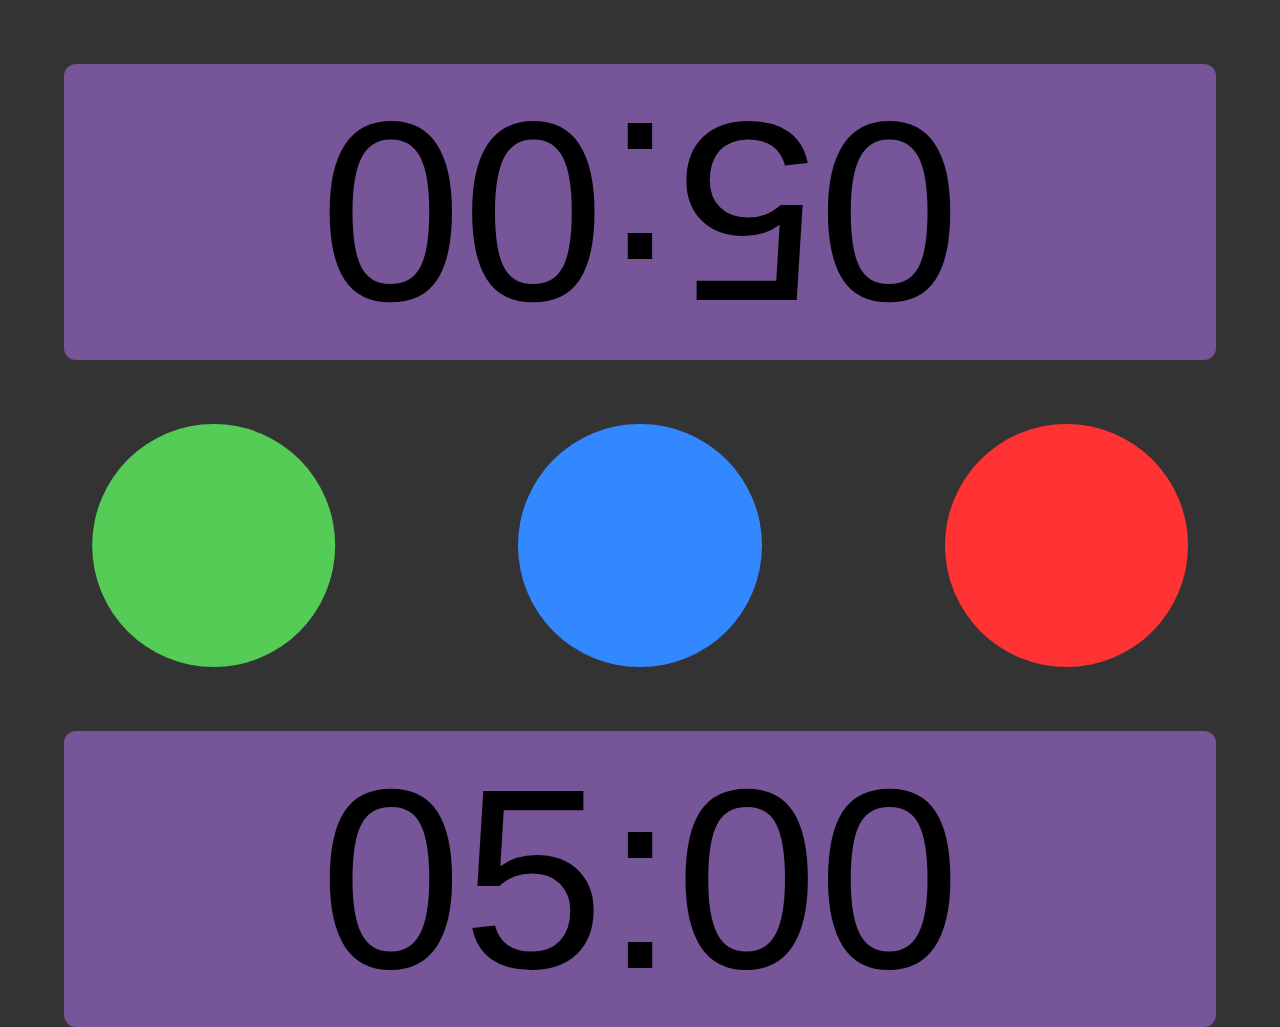
==== schach/index.html @ 60ca1ea5 "color picker enabled" ====
<!DOCTYPE html>
<html>
<head>
  <title>Simple Chess Clock</title>
  <meta name="description" content="A simple, pretty, online chess clock.
  Designed to be easy to use.">
  <style>
    body {
      background-color: #333;
      display: flex;
      margin: 0;
      padding: 0;
      flex-direction: column;
      align-content: space-between;
      height: 100vh;
      weight: 100vw;
    }
    .timer  {
      background: #759;
      align-items: center;
      align-content: center;
      /* font-size: 15vw; */
      width: 90%;
      height: 100%;
      display: flex;
      align-items: center;
      justify-content: center;
      text-align: center;
      line-height: 1;
      padding: 0;
      margin: 5%;
      color: white;
      border-radius: 12px;
      /* border: 5px solid #AAA; */
    }
    .timer input {
      /* margin: 47% 0 0; */
      font-size: 20vw;
      text-align: center;
      vertical-align: center;
      width: 80%;
      border: 5px black;
      background: none;
      align-items: center;
    }
    div.reverse {
      transform: rotate(180deg);
    }
    .running {
      background: #419871;
    }
    .started .timer input {
      /* border: solid 4px transparent; */
    }
    .started .timer.running input {
      color: #222;
    }
    .loser   { background: #F33; }
    .winner  { background: #5C5; }
    div.menuBar {
      weight: auto;
      height: auto;
      /* margin: center; */
      /* border: 5px solid #AAA; */
      display: flex;
      justify-content: space-around;
      align-items: center;
    }
    div.pause {
      display: flex;
      justify-content: space-around;
      align-items: center;
      width: 19vw;
      height: 19vw;
      background: #5C5;
      border-radius: 50%;
      text-align: center;
      transform: rotate(90deg);
      font-size: 100px;
      font-family: monospace;
      /* margin: 5%; */
		}
    div.settings {
      display: flex;
      justify-content: space-around;
      align-items: center;
      width: 19vw;
      height: 19vw;
      background: #38F;
      border-radius: 50%;
      text-align: center;
      font-size: 70px;
      font-family: monospace;
      /* z-index: 10; */
		}
    div.reset {
      display: flex;
      justify-content: space-around;
      align-items: center;
      width: 19vw;
      height: 19vw;
      background: #F33;
      border-radius: 50%;
      text-align: center;
      transform: rotate(-k90deg);
      font-size: 70px;
      font-family: monospace;
      /* margin: 5%; */
		}
    /* Settings Window aka Sidenavigation */
    .sidenav {
      background-color: #111;
      /* font-size: 15vw; */
      width: 0%;
      height: 100%;
      /* margin: 5%; */
      color: white;
      display: flex;
      flex-direction: column;
      justify-content: center;
      align-items: center;
      text-align: center;
      align-content: space-between;


      opacity: 0.0;
      transition: opacity 1.25s ease-in-out; /*hover transition effect*/
      -moz-transition: opacity 1.25s ease-in-out;
      -webkit-transition: opacity 1.25s ease-in-out;
      position: fixed; /* Stay in place */
      overflow-x: hidden; /* Disable horizontal scroll */
      z-index: 1; /* Stay on top */
    }
    /* The navigation menu links */
    .sidenavContainer {
      background: #759;
      display: flex;
      align-items: center;
      justify-content: center;
      transform: rotate(90deg);
      align-items: center;
      align-content: center;
      text-align: center;
      height: auto;
      weight: auto;
      padding: 5%;
      color: white;
      border-radius: 12px;
      border: 5px solid #AAA;
    }
    input[type="color"] {
      /* margin: .4rem; */
      width: 30vw;
      height: 30vh;
      padding: 5%;
    }
    /* Position and style the close button (top right corner) */
  </style>
</head>
<body>
  <!-- Sidenavigation -->
  <div id="mySidenav" class="sidenav">
    <div class="sidenavContainer">
      <input type="color" id="color_a">
    </div>
    <div class="menuBar">
     <div class="settings" onclick="closeNav();"></div>
    </div>
    <div class="sidenavContainer">
      <input type="color" id="color_b">
    </div>
  </div>
  <!-- Spieler 1 Button -->
  <div onclick="switchTimer(b)" id="a" class="timer">
    <div class="reverse">
      <input class="colorpick" type="text" value="05:00" />
    </div>
  </div>
  <!-- Menu Bar -->
  <div class="menuBar">
    <div class="pause" onclick="startOrStop();call('pause')"></div>
     <div class="settings" onclick="openNav();"></div>
    <div class="reset" onclick="reset();call('reset')"></div>
  </div>
  <!-- Spieler 2 Button -->
  <div onclick="switchTimer(a)" id="b" class="timer">
    <input type="text" value="05:00" />
  </div>
  <!-- JS Chess Clock Code -->
  <script>
    var a      = document.getElementById("a");
    var aTimer = a.getElementsByTagName('input')[0];
    var b      = document.getElementById("b");
    var bTimer = b.getElementsByTagName('input')[0];
    // if no player is active
    var c;
    var runningTimer = 'c';
    var switchTime, aRemainingMsAtSwitch, bRemainingMsAtSwitch;
    var mainLoopTimeout;
    var winner;
    function pullTimesFromInput () {
      aMinutes = aTimer.value.split(':')[0] || 15;
      aSeconds = aTimer.value.split(':')[1] || 0;
      bMinutes = bTimer.value.split(':')[0] || 15;
      bSeconds = bTimer.value.split(':')[1] || 0;
      aRemainingMsAtSwitch = (parseInt(aMinutes) * 60 + parseInt(aSeconds)) * 1000;
      bRemainingMsAtSwitch = (parseInt(bMinutes) * 60 + parseInt(bSeconds)) * 1000;
    }
    function getRemainingMs () {
      var currentTime            = new Date();
      var elapsedTimeSinceSwitch = currentTime - switchTime;
      var aRemainingMs, bRemainingMs;

      if (runningTimer == 'a') {
        aRemainingMs = aRemainingMsAtSwitch - elapsedTimeSinceSwitch;
        bRemainingMs = bRemainingMsAtSwitch;
      } else {
        aRemainingMs = aRemainingMsAtSwitch;
        bRemainingMs = bRemainingMsAtSwitch - elapsedTimeSinceSwitch;
      };
      return {
        a:           aRemainingMs,
        b:           bRemainingMs,
        currentTime: currentTime
      };
    }
    function mainLoop () {
      if (winner) { return; }
      var remainingMs = getRemainingMs();
      aMinutes = parseInt((remainingMs.a + 999)/ 1000  / 60);
      aSeconds = parseInt((remainingMs.a + 999)/ 1000) % 60 ;
      bMinutes = parseInt((remainingMs.b + 999)/ 1000  / 60);
      bSeconds = parseInt((remainingMs.b + 999)/ 1000) % 60 ;
      aTimer.value = addLeadingZero(aMinutes) + ':' + addLeadingZero(aSeconds);
      bTimer.value = addLeadingZero(bMinutes) + ':' + addLeadingZero(bSeconds);

      if (aMinutes == 0 && aSeconds == 0) {
        winner = 'b';
        document.body.className = '';
        a.className = a.className + " loser";
        b.className = b.className + " winner";
      } else if (bMinutes == 0 && bSeconds == 0) {
        winner = 'a';
        document.body.className = '';
        a.className = a.className + " winner";
        b.className = b.className + " loser";
      } else {
        mainLoopTimeout = window.setTimeout(mainLoop, 1000 / 60);
      }
    }
    function addLeadingZero(n) {
      if ( n < 10 && n > -10 ) {
        return '0' + n;
      } else {
        return ''  + n;
      }
    }
    function setRunningBackground() {
      if (winner) { return; }
      if (runningTimer == 'a') {
        a.className = a.className.replace(/\s*running\s*/, '') + " running";
        b.className = b.className.replace(/\s*running\s*/, '');
      } else if (runningTimer == 'b') {
        a.className = a.className.replace(/\s*running\s*/, '');
        b.className = b.className.replace(/\s*running\s*/, '') + " running";
      }
    };
    function switchTimer(player) {
      // Game is already over
      if (winner) { return; }
      // Same player is active
      console.log("Player: " + player.id);
      if (player.id == runningTimer) {return; }
      console.log("Player: " + player.id);
      // No player is activ
      if (runningTimer == 'c') {
        runningTimer = player;
        startOrStop();
      }
      var remainingMs = getRemainingMs();
      aRemainingMsAtSwitch = remainingMs.a;
      bRemainingMsAtSwitch = remainingMs.b;
      switchTime           = remainingMs.currentTime;
      runningTimer         = (runningTimer == 'a' ? 'b' : 'a');
      setRunningBackground();
    }
    function startOrStop () {
      if (winner) { return; }
      if (!mainLoopTimeout) {
        // start
        aTimer.blur();
        bTimer.blur();
        switchTime = new Date();
        pullTimesFromInput();
        mainLoopTimeout = window.setTimeout(mainLoop, 1000 / 60);
        document.body.className = "started";
      } else {
        window.clearTimeout(mainLoopTimeout);
        mainLoopTimeout = undefined;
        document.body.className = "";
      }
    }
    //TODO colours green button into yellow
    function playToPauseYellow() {
    }
    function stop () {
        window.clearTimeout(mainLoopTimeout);
        mainLoopTimeout = undefined;
        document.body.className = "";
        runningTimer = 'c';
        a.className = a.className.replace(/\s*running\s*/, '');
        b.className = b.className.replace(/\s*running\s*/, '');
    }
    function reset () {
      aTimer.value = "05:00";
      bTimer.value = "05:00";
      stop();
      runningTimer = c;
    }
    setRunningBackground();
    // SettingsButton Sidenavigation function
    /* Set the width of the side navigation to 90% */
    function openNav() {
      document.getElementById("mySidenav").style.width = "100%";
      document.getElementById("mySidenav").style.opacity = "1.25";
      //document.getElementById(self).onclick= "closeNav()";

    }
    /* Set the width of the side navigation to 0 */
    function closeNav() {
      document.getElementById("mySidenav").style.width = "0";
      document.getElementById("mySidenav").style.opacity = "1.25";
    }

    // ESP chip api
    function call(operation, val) {
      var xhttp = new XMLHttpRequest();
      document.getElementById("result").innerHTML = "calling";
      xhttp.onreadystatechange = function() {
        if (this.readyState == 4 && this.status == 200) {
          document.getElementById("result").innerHTML = "done";
        }
      };
      var path = "/api?operation=" + operation;
      if(val) {
        path += "&value=" + val;
      }
      xhttp.open("GET", path, true);
      xhttp.send();
    }
    //TODO colorpicker!
      var cp = document.getElementById('color_a');
      var cp = document.getElementById('color_b');
      cp.addEventListener("change", function(event) {
      call('color', event.target.value.substr(1));
      console.log("hi :)");
      console.log(event.target.value.substr(1));
      document.getElementById('a').style.color = event.target.value.substr(1);
      }, false);
  </script>
</body>
</html>
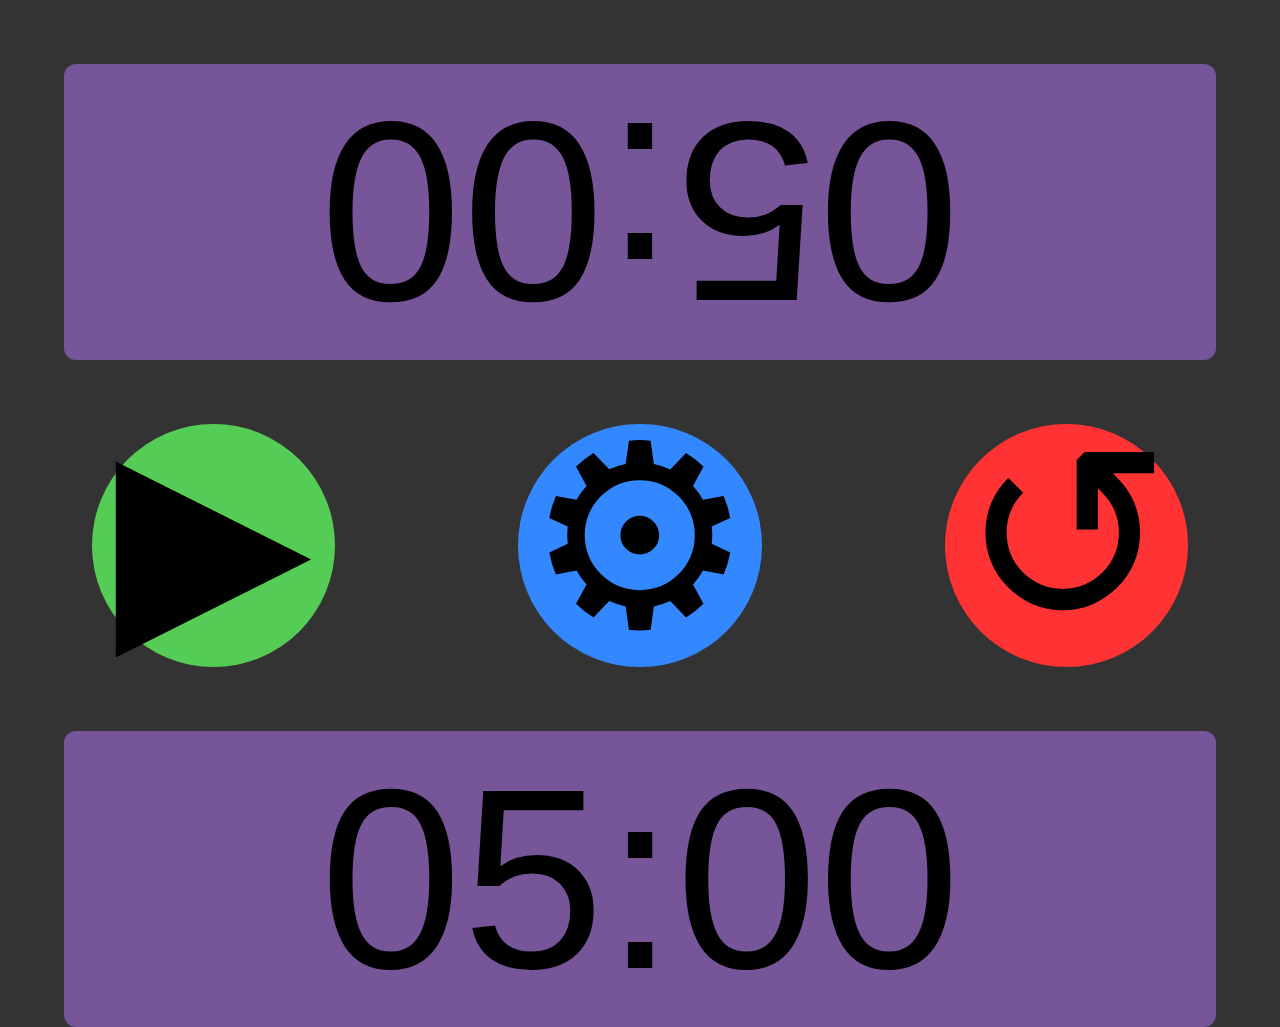
==== commit 7819f075: "chess index.html update" ====
--- a/schach/index.html
+++ b/schach/index.html
@@ -43,7 +43,7 @@
       background: none;
       align-items: center;
     }
-    div.reverse {
+    .reverse {
       transform: rotate(180deg);
     }
     .running {
@@ -57,54 +57,33 @@
     }
     .loser   { background: #F33; }
     .winner  { background: #5C5; }
-    div.menuBar {
+    .menuBar{
       weight: auto;
       height: auto;
-      /* margin: center; */
-      /* border: 5px solid #AAA; */
       display: flex;
       justify-content: space-around;
       align-items: center;
     }
-    div.pause {
+    .menuBar div {
       display: flex;
       justify-content: space-around;
       align-items: center;
       width: 19vw;
       height: 19vw;
+      border-radius: 50%;
+      text-align: center;
+      font-family: monospace;
+    }
+    .pause {
       background: #5C5;
-      border-radius: 50%;
-      text-align: center;
-      transform: rotate(90deg);
-      font-size: 100px;
-      font-family: monospace;
       /* margin: 5%; */
 		}
-    div.settings {
-      display: flex;
-      justify-content: space-around;
-      align-items: center;
-      width: 19vw;
-      height: 19vw;
+    .settings {
       background: #38F;
-      border-radius: 50%;
-      text-align: center;
-      font-size: 70px;
-      font-family: monospace;
       /* z-index: 10; */
 		}
-    div.reset {
-      display: flex;
-      justify-content: space-around;
-      align-items: center;
-      width: 19vw;
-      height: 19vw;
+    .reset {
       background: #F33;
-      border-radius: 50%;
-      text-align: center;
-      transform: rotate(-k90deg);
-      font-size: 70px;
-      font-family: monospace;
       /* margin: 5%; */
 		}
     /* Settings Window aka Sidenavigation */
@@ -122,7 +101,6 @@
       text-align: center;
       align-content: space-between;
 
-
       opacity: 0.0;
       transition: opacity 1.25s ease-in-out; /*hover transition effect*/
       -moz-transition: opacity 1.25s ease-in-out;
@@ -158,18 +136,6 @@
   </style>
 </head>
 <body>
-  <!-- Sidenavigation -->
-  <div id="mySidenav" class="sidenav">
-    <div class="sidenavContainer">
-      <input type="color" id="color_a">
-    </div>
-    <div class="menuBar">
-     <div class="settings" onclick="closeNav();"></div>
-    </div>
-    <div class="sidenavContainer">
-      <input type="color" id="color_b">
-    </div>
-  </div>
   <!-- Spieler 1 Button -->
   <div onclick="switchTimer(b)" id="a" class="timer">
     <div class="reverse">
@@ -178,13 +144,34 @@
   </div>
   <!-- Menu Bar -->
   <div class="menuBar">
-    <div class="pause" onclick="startOrStop();call('pause')"></div>
-     <div class="settings" onclick="openNav();"></div>
-    <div class="reset" onclick="reset();call('reset')"></div>
+    <div class="pause" onclick="startOrStop();call('pause')">
+      <!-- <p style="font-size:20vw">&#9208;</p> -->
+      <p style="font-size:20vw">&#9654;</p>
+    </div>
+     <div class="settings" onclick="openNav();">
+      <p style="font-size:20vw">&#9881;</p>
+     </div>
+    <div class="reset" onclick="reset();call('reset')">
+      <p style="font-size:20vw">&#8634;</p>
+    </div>
   </div>
   <!-- Spieler 2 Button -->
   <div onclick="switchTimer(a)" id="b" class="timer">
     <input type="text" value="05:00" />
+  </div>
+  <!-- Settings -->
+  <div id="mySidenav" class="sidenav">
+    <div class="sidenavContainer">
+      <input type="color" id="color_a">
+    </div>
+    <div class="menuBar">
+     <div class="settings" onclick="closeNav();">
+      <p style="font-size:20vw">&#9881;</p>
+     </div>
+    </div>
+    <div class="sidenavContainer">
+      <input type="color" id="color_b">
+    </div>
   </div>
   <!-- JS Chess Clock Code -->
   <script>
@@ -269,7 +256,6 @@
       // Game is already over
       if (winner) { return; }
       // Same player is active
-      console.log("Player: " + player.id);
       if (player.id == runningTimer) {return; }
       console.log("Player: " + player.id);
       // No player is activ
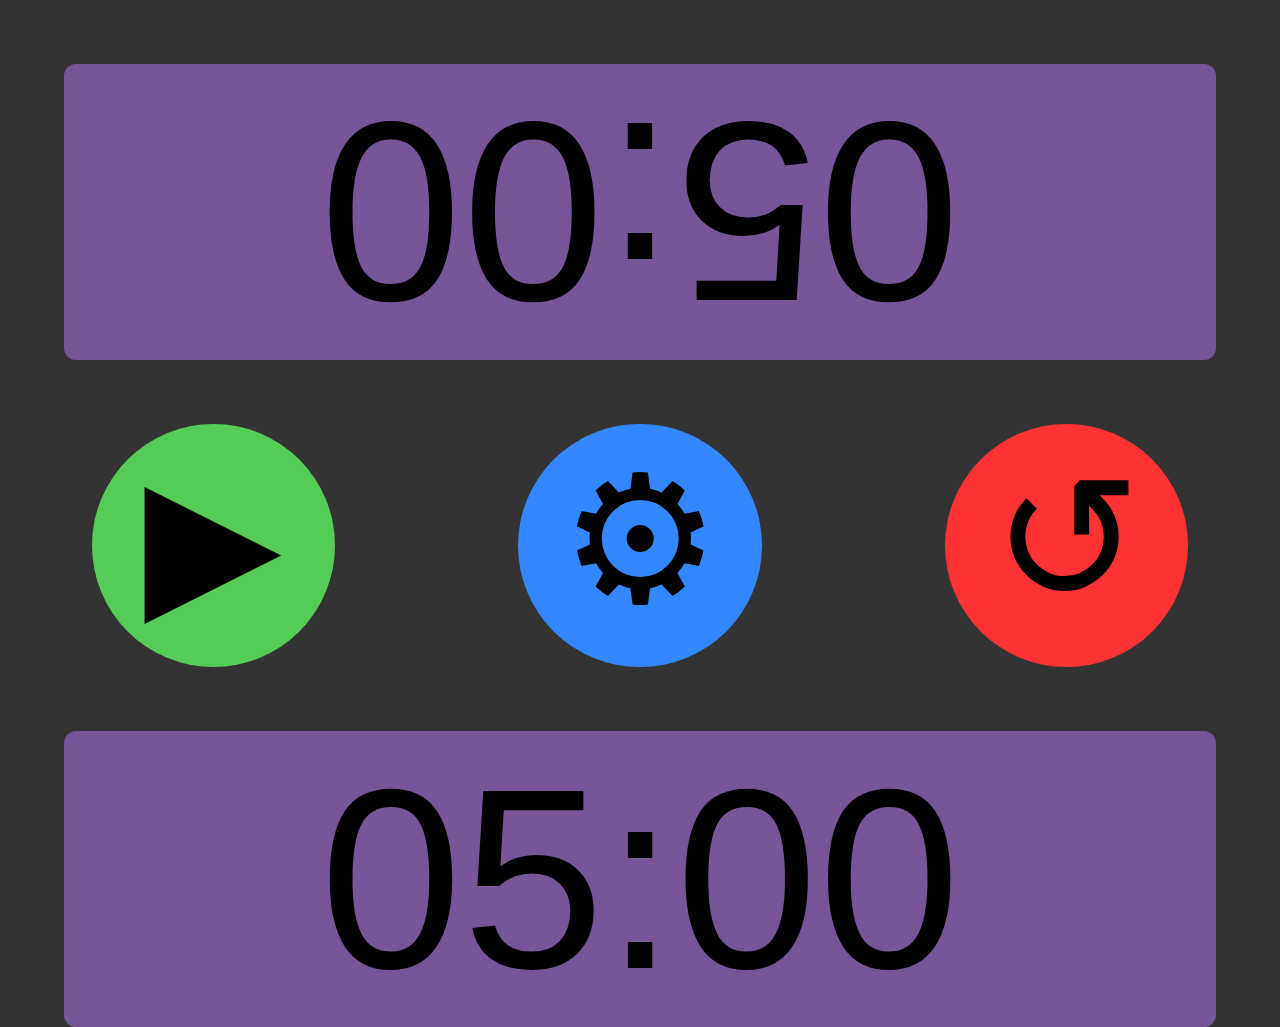
==== commit 8bb61787: "Merge branch 'master' of github.com:moritzschaefer/dachboden" ====
--- a/schach/index.html
+++ b/schach/index.html
@@ -5,159 +5,168 @@
   <meta name="description" content="A simple, pretty, online chess clock.
   Designed to be easy to use.">
   <style>
-    body {
-      background-color: #333;
-      display: flex;
-      margin: 0;
-      padding: 0;
-      flex-direction: column;
-      align-content: space-between;
-      height: 100vh;
-      weight: 100vw;
-    }
-    .timer  {
-      background: #759;
-      align-items: center;
-      align-content: center;
-      /* font-size: 15vw; */
-      width: 90%;
-      height: 100%;
-      display: flex;
-      align-items: center;
-      justify-content: center;
-      text-align: center;
-      line-height: 1;
-      padding: 0;
-      margin: 5%;
-      color: white;
-      border-radius: 12px;
-      /* border: 5px solid #AAA; */
-    }
-    .timer input {
-      /* margin: 47% 0 0; */
-      font-size: 20vw;
-      text-align: center;
-      vertical-align: center;
-      width: 80%;
-      border: 5px black;
-      background: none;
-      align-items: center;
-    }
-    .reverse {
-      transform: rotate(180deg);
-    }
-    .running {
-      background: #419871;
-    }
-    .started .timer input {
-      /* border: solid 4px transparent; */
-    }
-    .started .timer.running input {
-      color: #222;
-    }
-    .loser   { background: #F33; }
-    .winner  { background: #5C5; }
-    .menuBar{
-      weight: auto;
-      height: auto;
-      display: flex;
-      justify-content: space-around;
-      align-items: center;
-    }
-    .menuBar div {
-      display: flex;
-      justify-content: space-around;
-      align-items: center;
-      width: 19vw;
-      height: 19vw;
-      border-radius: 50%;
-      text-align: center;
-      font-family: monospace;
-    }
-    .pause {
-      background: #5C5;
-      /* margin: 5%; */
-		}
-    .settings {
-      background: #38F;
-      /* z-index: 10; */
-		}
-    .reset {
-      background: #F33;
-      /* margin: 5%; */
-		}
-    /* Settings Window aka Sidenavigation */
-    .sidenav {
-      background-color: #111;
-      /* font-size: 15vw; */
-      width: 0%;
-      height: 100%;
-      /* margin: 5%; */
-      color: white;
-      display: flex;
-      flex-direction: column;
-      justify-content: center;
-      align-items: center;
-      text-align: center;
-      align-content: space-between;
-
-      opacity: 0.0;
-      transition: opacity 1.25s ease-in-out; /*hover transition effect*/
-      -moz-transition: opacity 1.25s ease-in-out;
-      -webkit-transition: opacity 1.25s ease-in-out;
-      position: fixed; /* Stay in place */
-      overflow-x: hidden; /* Disable horizontal scroll */
-      z-index: 1; /* Stay on top */
-    }
-    /* The navigation menu links */
-    .sidenavContainer {
-      background: #759;
-      display: flex;
-      align-items: center;
-      justify-content: center;
-      transform: rotate(90deg);
-      align-items: center;
-      align-content: center;
-      text-align: center;
-      height: auto;
-      weight: auto;
-      padding: 5%;
-      color: white;
-      border-radius: 12px;
-      border: 5px solid #AAA;
-    }
-    input[type="color"] {
-      /* margin: .4rem; */
-      width: 30vw;
-      height: 30vh;
-      padding: 5%;
-    }
-    /* Position and style the close button (top right corner) */
+  body {
+    background-color: #333;
+    display: flex;
+    margin: 0;
+    padding: 0;
+    flex-direction: column;
+    align-content: space-between;
+    height: 100vh;
+    weight: 100vw;
+  }
+  .timer  {
+    background: #759;
+    align-items: center;
+    align-content: center;
+    /* font-size: 15vw; */
+    width: 90%;
+    height: 100%;
+    display: flex;
+    align-items: center;
+    justify-content: center;
+    text-align: center;
+    line-height: 1;
+    padding: 0;
+    margin: 5%;
+    color: white;
+    border-radius: 12px;
+  }
+  .timer input {
+    font-size: 20vw;
+    text-align: center;
+    vertical-align: center;
+    width: 80%;
+    border: 5px black;
+    background: none;
+    align-items: center;
+  }
+  .unselectable {
+    /* make unselectable */
+    -webkit-user-select: none;  /* Chrome all / Safari all */
+    -moz-user-select: none;     /* Firefox all */
+    -ms-user-select: none;      /* IE 10+ */
+    -webkit-touch-callout: none;
+    user-select: none;          /* Likely future */
+  }
+  .reverse {
+    transform: rotate(180deg);
+  }
+  .running {
+    background: #419871;
+  }
+  .started .timer input {
+    /* border: solid 4px transparent; */
+  }
+  .started .timer.running input {
+    color: #222;
+  }
+  .loser   { background: #F33; }
+  .winner  { background: #5C5; }
+  .menuBar{
+    weight: auto;
+    height: auto;
+    display: flex;
+    justify-content: space-around;
+    align-items: center;
+  }
+  .menuBar div {
+    display: flex;
+    justify-content: space-around;
+    align-items: center;
+    width: 19vw;
+    height: 19vw;
+    border-radius: 50%;
+    text-align: center;
+    font-family: monospace;
+  }
+  .pause {
+    background: #5C5;
+    /* margin: 5%; */
+  }
+  .settings {
+    background: #38F;
+    /* z-index: 10; */
+  }
+  .restart {
+    background: #F33;
+    /* margin: 5%; */
+  }
+  /* Settings Window aka Sidenavigation */
+  .sidenav {
+    background-color: #111;
+    /* font-size: 15vw; */
+    width: 0%;
+    height: 100%;
+    /* margin: 5%; */
+    color: white;
+    display: flex;
+    flex-direction: column;
+    justify-content: center;
+    align-items: center;
+    text-align: center;
+    align-content: space-between;
+
+    opacity: 0.0;
+    transition: opacity 1.25s ease-in-out; /*hover transition effect*/
+    -moz-transition: opacity 1.25s ease-in-out;
+    -webkit-transition: opacity 1.25s ease-in-out;
+    position: fixed; /* Stay in place */
+    overflow-x: hidden; /* Disable horizontal scroll */
+    z-index: 1; /* Stay on top */
+  }
+  /* The navigation menu links */
+  .sidenavContainer {
+    background: #759;
+    display: flex;
+    align-items: center;
+    justify-content: center;
+    transform: rotate(90deg);
+    align-items: center;
+    align-content: center;
+    text-align: center;
+    height: auto;
+    weight: auto;
+    padding: 5%;
+    color: white;
+    border-radius: 12px;
+    border: 5px solid #AAA;
+  }
+  input[type="color"] {
+    /* margin: .4rem; */
+    width: 30vw;
+    height: 30vh;
+    padding: 5%;
+  }
+  /* Position and style the close button (top right corner) */
   </style>
+
+<!-- HTML Code -->
+
 </head>
 <body>
   <!-- Spieler 1 Button -->
   <div onclick="switchTimer(b)" id="a" class="timer">
     <div class="reverse">
-      <input class="colorpick" type="text" value="05:00" />
+      <input type="text" value="05:00" class="unselectable"/>
     </div>
   </div>
   <!-- Menu Bar -->
   <div class="menuBar">
-    <div class="pause" onclick="startOrStop();call('pause')">
+    <div class="pause unselectable" onclick="startOrStop()">
       <!-- <p style="font-size:20vw">&#9208;</p> -->
-      <p style="font-size:20vw">&#9654;</p>
-    </div>
-     <div class="settings" onclick="openNav();">
-      <p style="font-size:20vw">&#9881;</p>
-     </div>
-    <div class="reset" onclick="reset();call('reset')">
-      <p style="font-size:20vw">&#8634;</p>
+      <p style="font-size:14vw">&#9654;</p>
+    </div>
+    <div class="settings unselectable" onclick="openNav()">
+      <p style="font-size:14vw">&#9881;</p>
+    </div>
+    <div class="restart unselectable" onclick="restart()">
+      <p style="font-size:14vw">&#8634;</p>
     </div>
   </div>
   <!-- Spieler 2 Button -->
   <div onclick="switchTimer(a)" id="b" class="timer">
-    <input type="text" value="05:00" />
+    <input type="text" value="05:00" class="unselectable"/>
   </div>
   <!-- Settings -->
   <div id="mySidenav" class="sidenav">
@@ -165,184 +174,216 @@
       <input type="color" id="color_a">
     </div>
     <div class="menuBar">
-     <div class="settings" onclick="closeNav();">
-      <p style="font-size:20vw">&#9881;</p>
-     </div>
+      <div class="settings unselectable" onclick="closeNav();">
+        <p style="font-size:20vw">&#9881;</p>
+      </div>
     </div>
     <div class="sidenavContainer">
       <input type="color" id="color_b">
     </div>
   </div>
-  <!-- JS Chess Clock Code -->
-  <script>
-    var a      = document.getElementById("a");
-    var aTimer = a.getElementsByTagName('input')[0];
-    var b      = document.getElementById("b");
-    var bTimer = b.getElementsByTagName('input')[0];
-    // if no player is active
-    var c;
-    var runningTimer = 'c';
-    var switchTime, aRemainingMsAtSwitch, bRemainingMsAtSwitch;
-    var mainLoopTimeout;
-    var winner;
-    function pullTimesFromInput () {
-      aMinutes = aTimer.value.split(':')[0] || 15;
-      aSeconds = aTimer.value.split(':')[1] || 0;
-      bMinutes = bTimer.value.split(':')[0] || 15;
-      bSeconds = bTimer.value.split(':')[1] || 0;
-      aRemainingMsAtSwitch = (parseInt(aMinutes) * 60 + parseInt(aSeconds)) * 1000;
-      bRemainingMsAtSwitch = (parseInt(bMinutes) * 60 + parseInt(bSeconds)) * 1000;
-    }
-    function getRemainingMs () {
-      var currentTime            = new Date();
-      var elapsedTimeSinceSwitch = currentTime - switchTime;
-      var aRemainingMs, bRemainingMs;
-
-      if (runningTimer == 'a') {
-        aRemainingMs = aRemainingMsAtSwitch - elapsedTimeSinceSwitch;
-        bRemainingMs = bRemainingMsAtSwitch;
-      } else {
-        aRemainingMs = aRemainingMsAtSwitch;
-        bRemainingMs = bRemainingMsAtSwitch - elapsedTimeSinceSwitch;
-      };
-      return {
-        a:           aRemainingMs,
-        b:           bRemainingMs,
-        currentTime: currentTime
-      };
-    }
-    function mainLoop () {
-      if (winner) { return; }
-      var remainingMs = getRemainingMs();
-      aMinutes = parseInt((remainingMs.a + 999)/ 1000  / 60);
-      aSeconds = parseInt((remainingMs.a + 999)/ 1000) % 60 ;
-      bMinutes = parseInt((remainingMs.b + 999)/ 1000  / 60);
-      bSeconds = parseInt((remainingMs.b + 999)/ 1000) % 60 ;
-      aTimer.value = addLeadingZero(aMinutes) + ':' + addLeadingZero(aSeconds);
-      bTimer.value = addLeadingZero(bMinutes) + ':' + addLeadingZero(bSeconds);
-
-      if (aMinutes == 0 && aSeconds == 0) {
-        winner = 'b';
-        document.body.className = '';
-        a.className = a.className + " loser";
-        b.className = b.className + " winner";
-      } else if (bMinutes == 0 && bSeconds == 0) {
-        winner = 'a';
-        document.body.className = '';
-        a.className = a.className + " winner";
-        b.className = b.className + " loser";
-      } else {
-        mainLoopTimeout = window.setTimeout(mainLoop, 1000 / 60);
-      }
-    }
-    function addLeadingZero(n) {
-      if ( n < 10 && n > -10 ) {
-        return '0' + n;
-      } else {
-        return ''  + n;
-      }
-    }
-    function setRunningBackground() {
-      if (winner) { return; }
-      if (runningTimer == 'a') {
-        a.className = a.className.replace(/\s*running\s*/, '') + " running";
-        b.className = b.className.replace(/\s*running\s*/, '');
-      } else if (runningTimer == 'b') {
-        a.className = a.className.replace(/\s*running\s*/, '');
-        b.className = b.className.replace(/\s*running\s*/, '') + " running";
-      }
-    };
-    function switchTimer(player) {
-      // Game is already over
-      if (winner) { return; }
-      // Same player is active
-      if (player.id == runningTimer) {return; }
-      console.log("Player: " + player.id);
-      // No player is activ
-      if (runningTimer == 'c') {
-        runningTimer = player;
-        startOrStop();
-      }
-      var remainingMs = getRemainingMs();
-      aRemainingMsAtSwitch = remainingMs.a;
-      bRemainingMsAtSwitch = remainingMs.b;
-      switchTime           = remainingMs.currentTime;
-      runningTimer         = (runningTimer == 'a' ? 'b' : 'a');
-      setRunningBackground();
-    }
-    function startOrStop () {
-      if (winner) { return; }
-      if (!mainLoopTimeout) {
-        // start
-        aTimer.blur();
-        bTimer.blur();
-        switchTime = new Date();
-        pullTimesFromInput();
-        mainLoopTimeout = window.setTimeout(mainLoop, 1000 / 60);
-        document.body.className = "started";
-      } else {
-        window.clearTimeout(mainLoopTimeout);
-        mainLoopTimeout = undefined;
-        document.body.className = "";
-      }
-    }
-    //TODO colours green button into yellow
-    function playToPauseYellow() {
-    }
-    function stop () {
-        window.clearTimeout(mainLoopTimeout);
-        mainLoopTimeout = undefined;
-        document.body.className = "";
-        runningTimer = 'c';
-        a.className = a.className.replace(/\s*running\s*/, '');
-        b.className = b.className.replace(/\s*running\s*/, '');
-    }
-    function reset () {
-      aTimer.value = "05:00";
-      bTimer.value = "05:00";
-      stop();
-      runningTimer = c;
-    }
-    setRunningBackground();
-    // SettingsButton Sidenavigation function
-    /* Set the width of the side navigation to 90% */
-    function openNav() {
-      document.getElementById("mySidenav").style.width = "100%";
-      document.getElementById("mySidenav").style.opacity = "1.25";
-      //document.getElementById(self).onclick= "closeNav()";
-
-    }
-    /* Set the width of the side navigation to 0 */
-    function closeNav() {
-      document.getElementById("mySidenav").style.width = "0";
-      document.getElementById("mySidenav").style.opacity = "1.25";
-    }
-
-    // ESP chip api
-    function call(operation, val) {
-      var xhttp = new XMLHttpRequest();
-      document.getElementById("result").innerHTML = "calling";
-      xhttp.onreadystatechange = function() {
-        if (this.readyState == 4 && this.status == 200) {
-          document.getElementById("result").innerHTML = "done";
-        }
-      };
-      var path = "/api?operation=" + operation;
-      if(val) {
-        path += "&value=" + val;
-      }
-      xhttp.open("GET", path, true);
-      xhttp.send();
-    }
-    //TODO colorpicker!
-      var cp = document.getElementById('color_a');
-      var cp = document.getElementById('color_b');
-      cp.addEventListener("change", function(event) {
-      call('color', event.target.value.substr(1));
-      console.log("hi :)");
-      console.log(event.target.value.substr(1));
-      document.getElementById('a').style.color = event.target.value.substr(1);
-      }, false);
-  </script>
+
+<!-- JS Chess Clock Code -->
+
+<script>
+var a      = document.getElementById("a");
+var aTimer = a.getElementsByTagName('input')[0];
+var b      = document.getElementById("b");
+var bTimer = b.getElementsByTagName('input')[0];
+// if no player is active
+var c;
+var runningTimer = 'c';
+var switchTime, aRemainingMsAtSwitch, bRemainingMsAtSwitch;
+var mainLoopTimeout;
+var winner = false;
+function pullTimesFromInput () {
+  aMinutes = aTimer.value.split(':')[0] || 15;
+  aSeconds = aTimer.value.split(':')[1] || 0;
+  bMinutes = bTimer.value.split(':')[0] || 15;
+  bSeconds = bTimer.value.split(':')[1] || 0;
+  aRemainingMsAtSwitch = (parseInt(aMinutes) * 60 + parseInt(aSeconds)) * 1000;
+  bRemainingMsAtSwitch = (parseInt(bMinutes) * 60 + parseInt(bSeconds)) * 1000;
+}
+function getRemainingMs () {
+  var currentTime            = new Date();
+  var elapsedTimeSinceSwitch = currentTime - switchTime;
+  var aRemainingMs, bRemainingMs;
+  if (runningTimer == 'a') {
+    aRemainingMs = aRemainingMsAtSwitch - elapsedTimeSinceSwitch;
+    bRemainingMs = bRemainingMsAtSwitch;
+  } else {
+    aRemainingMs = aRemainingMsAtSwitch;
+    bRemainingMs = bRemainingMsAtSwitch - elapsedTimeSinceSwitch;
+  };
+  return {
+    a:           aRemainingMs,
+    b:           bRemainingMs,
+    currentTime: currentTime
+  };
+}
+function mainLoop () {
+  if (winner) { return; }
+  console.log("main Loop...");
+  var remainingMs = getRemainingMs();
+  aMinutes = parseInt((remainingMs.a + 999)/ 1000  / 60);
+  aSeconds = parseInt((remainingMs.a + 999)/ 1000) % 60 ;
+  bMinutes = parseInt((remainingMs.b + 999)/ 1000  / 60);
+  bSeconds = parseInt((remainingMs.b + 999)/ 1000) % 60 ;
+  aTimer.value = addLeadingZero(aMinutes) + ':' + addLeadingZero(aSeconds);
+  bTimer.value = addLeadingZero(bMinutes) + ':' + addLeadingZero(bSeconds);
+  if (aMinutes == 0 && aSeconds == 0) {
+    winner = 'b';
+    document.body.className = '';
+    a.className = a.className + " loser";
+    b.className = b.className + " winner";
+  } else if (bMinutes == 0 && bSeconds == 0) {
+    winner = 'a';
+    document.body.className = '';
+    a.className = a.className + " winner";
+    b.className = b.className + " loser";
+  } else {
+    mainLoopTimeout = window.setTimeout(mainLoop, 1000 / 60);
+  }
+}
+function addLeadingZero(n) {
+  if ( n < 10 && n > -10 ) {
+    return '0' + n;
+  } else {
+    return ''  + n;
+  }
+}
+function setRunningBackground() {
+  if (winner) { return; }
+  if (runningTimer == 'a') {
+    a.className = a.className.replace(/\s*running\s*/, '') + " running";
+    b.className = b.className.replace(/\s*running\s*/, '');
+  } else if (runningTimer == 'b') {
+    a.className = a.className.replace(/\s*running\s*/, '');
+    b.className = b.className.replace(/\s*running\s*/, '') + " running";
+  }
+};
+function switchTimer(player) {
+  // Game is already over
+  if (winner) { return; }
+  // Same player is active
+  if (player.id == runningTimer) {return;}
+  console.log("Player: " + runningTimer);
+  // No player is activ
+  if (runningTimer == 'c') {
+    runningTimer = player;
+    startOrStop();
+  }
+  var remainingMs = getRemainingMs();
+  aRemainingMsAtSwitch = remainingMs.a;
+  bRemainingMsAtSwitch = remainingMs.b;
+  switchTime           = remainingMs.currentTime;
+  runningTimer         = (runningTimer == 'a' ? 'b' : 'a');
+  // Calling
+  //TODO Spieler und Zeit übergeben.
+  //TODO player_black & player_white , set_color_black, set_color_white
+  if (runningTimer == "a") {
+    console.log(runningTimer + "RemainingMs= " + aRemainingMsAtSwitch);
+    call("player_black",aRemainingMsAtSwitch);
+  }
+  else {
+    console.log(runningTimer + "RemainingMs= " + bRemainingMsAtSwitch);
+    call("player_white",bRemainingMsAtSwitch);
+    //call(aRemainingMs);
+  }
+  setRunningBackground();
+}
+function startOrStop () {
+  if (winner) { return; }
+  if (!mainLoopTimeout) {
+    // start
+    aTimer.blur();
+    bTimer.blur();
+    switchTime = new Date();
+    pullTimesFromInput();
+    mainLoopTimeout = window.setTimeout(mainLoop, 1000 / 60);
+    document.body.className = "started";
+    console.log("call(start)")
+    call('start')
+  } else {
+    window.clearTimeout(mainLoopTimeout);
+    mainLoopTimeout = undefined;
+    document.body.className = "";
+    console.log("pause")
+    call('pause')
+  }
+}
+//TODO colours green button into yellow
+function playToPauseYellow() {
+}
+function stop () {
+  window.clearTimeout(mainLoopTimeout);
+  mainLoopTimeout = undefined;
+  document.body.className = "";
+  runningTimer = 'c';
+  a.className = a.className.replace(/\s*running\s*/, '');
+  b.className = b.className.replace(/\s*running\s*/, '');
+}
+function restart () {
+  aTimer.value = "05:00";
+  bTimer.value = "05:00";
+  stop();
+  runningTimer = c;
+  call('restart');
+}
+setRunningBackground();
+// SettingsButton Sidenavigation function
+/* Set the width of the side navigation to 90% */
+function openNav() {
+  document.getElementById("mySidenav").style.width = "100%";
+  document.getElementById("mySidenav").style.opacity = "1.25";
+  //document.getElementById(self).onclick= "closeNav()";
+}
+/* Set the width of the side navigation to 0 */
+function closeNav() {
+  document.getElementById("mySidenav").style.width = "0";
+  document.getElementById("mySidenav").style.opacity = "1.25";
+}
+// ESP chip api
+function call(operation, val) {
+  var xhttp = new XMLHttpRequest();
+  // document.getElementById("result").innerHTML = "calling";
+  // xhttp.onreadystatechange = function() {
+  //  if (this.readyState == 4 && this.status == 200) {
+  //    document.getElementById("result").innerHTML = "done";
+  //  }
+  // };
+  var path = "/api?operation=" + operation;
+  if(val) {
+    path += "&value=" + val;
+  }
+  xhttp.open("GET", path, true);
+  xhttp.send();
+  console.log("GET request send");
+}
+
+//TODO colorpicker!
+//function sendColor() {
+//  console.log(document.getElementById("colorChoice").value;);
+//}
+var cpb = document.getElementById('color_a');
+cpb.addEventListener("change", function(event) {
+  call('set_color_black', event.target.value.substr(1));
+  console.log("Colorpick= " + event.target.value.substr(1));
+}, false);
+var cpw = document.getElementById('color_b');
+cpw.addEventListener("change", function(event) {
+  console.log("Colorpick= " + event.target.value.substr(1));
+  call('set_color_white', event.target.value.substr(1));
+}, false);
+//
+//var cp = document.getElementById('color_a');
+//var cp = document.getElementById('color_b');
+//cp.addEventListener("change", function(event) {
+//  call('color', event.target.value.substr(1));
+//  console.log("hi :)");
+//  console.log(event.target.value.substr(1));
+//  document.getElementById('a').style.color = event.target.value.substr(1);
+//}, false);
+</script>
 </body>
 </html>
